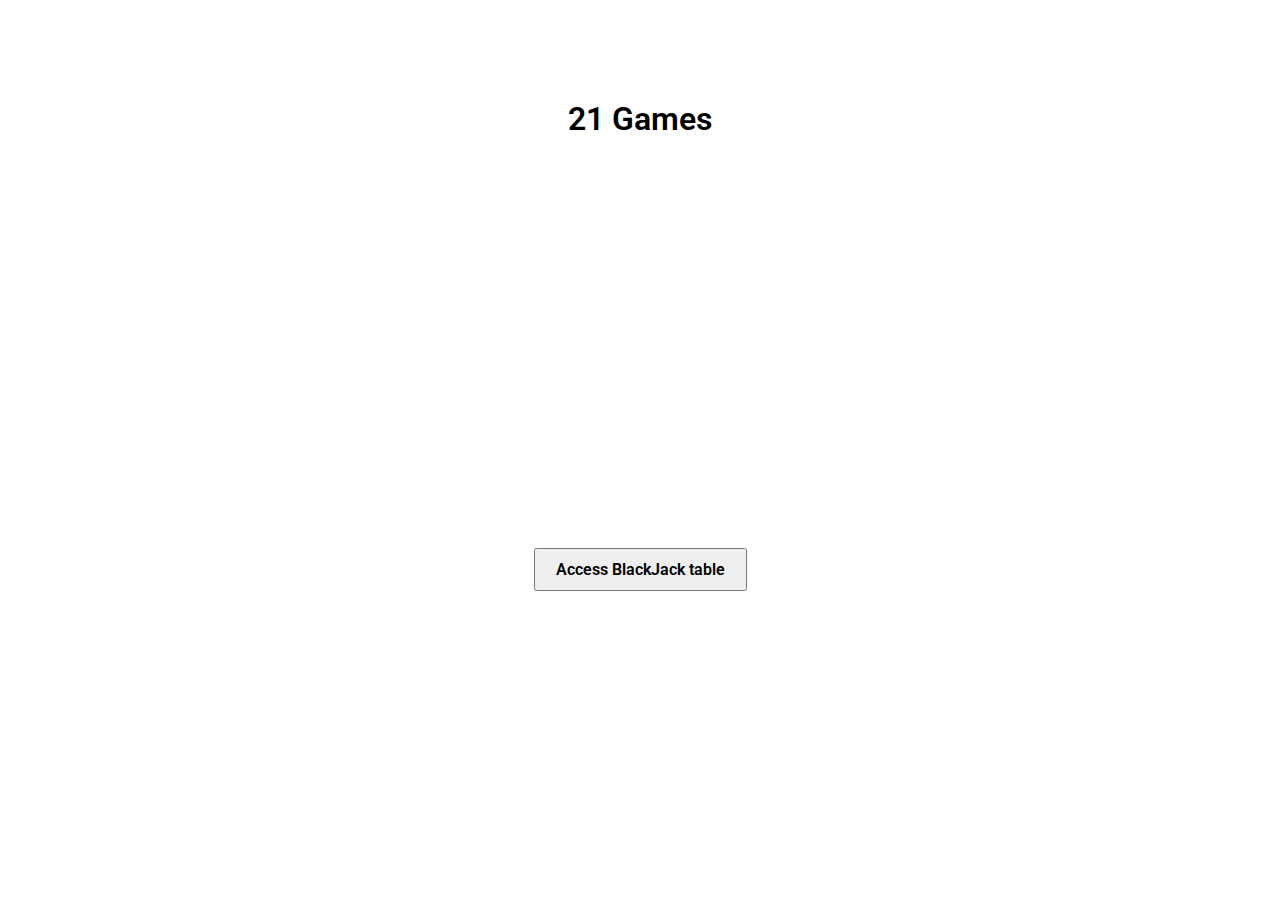
==== index.html @ dc3c299e "Rename home.html to index.html" ====
<!DOCTYPE html>
<html lang="en">
<head>
    <meta charset="UTF-8">
    <meta name="viewport" content="width=device-width, initial-scale=1.0">
    <link href="home_style.css" rel="stylesheet">
    <title>21 Games</title>
</head>
<body>
    <h1>21 Games</h1>
    <div class="button-container">
        <a href="./BlackJack/main.html">
            <button>
                Access BlackJack table
            </button>
        </a>
    </div>
</body>
</html>
---- home_style.css ----
@import url('https://fonts.googleapis.com/css2?family=Roboto&display=swap');

*{
    font-family: "Roboto", sans-serif;
    font-weight: 600;
    font-style: normal;
}


h1 {
    text-align: center;
    margin: 100px;
}

body {
    margin: 0;
    display: flex;
    flex-direction: column;
    min-height: 100vh;
}

.button-container {
    flex-grow: 1;
    display: flex;
    justify-content: center;
    align-items: center;
}

button {
    padding: 10px 20px;
    font-size: 16px;
    cursor: pointer;
}
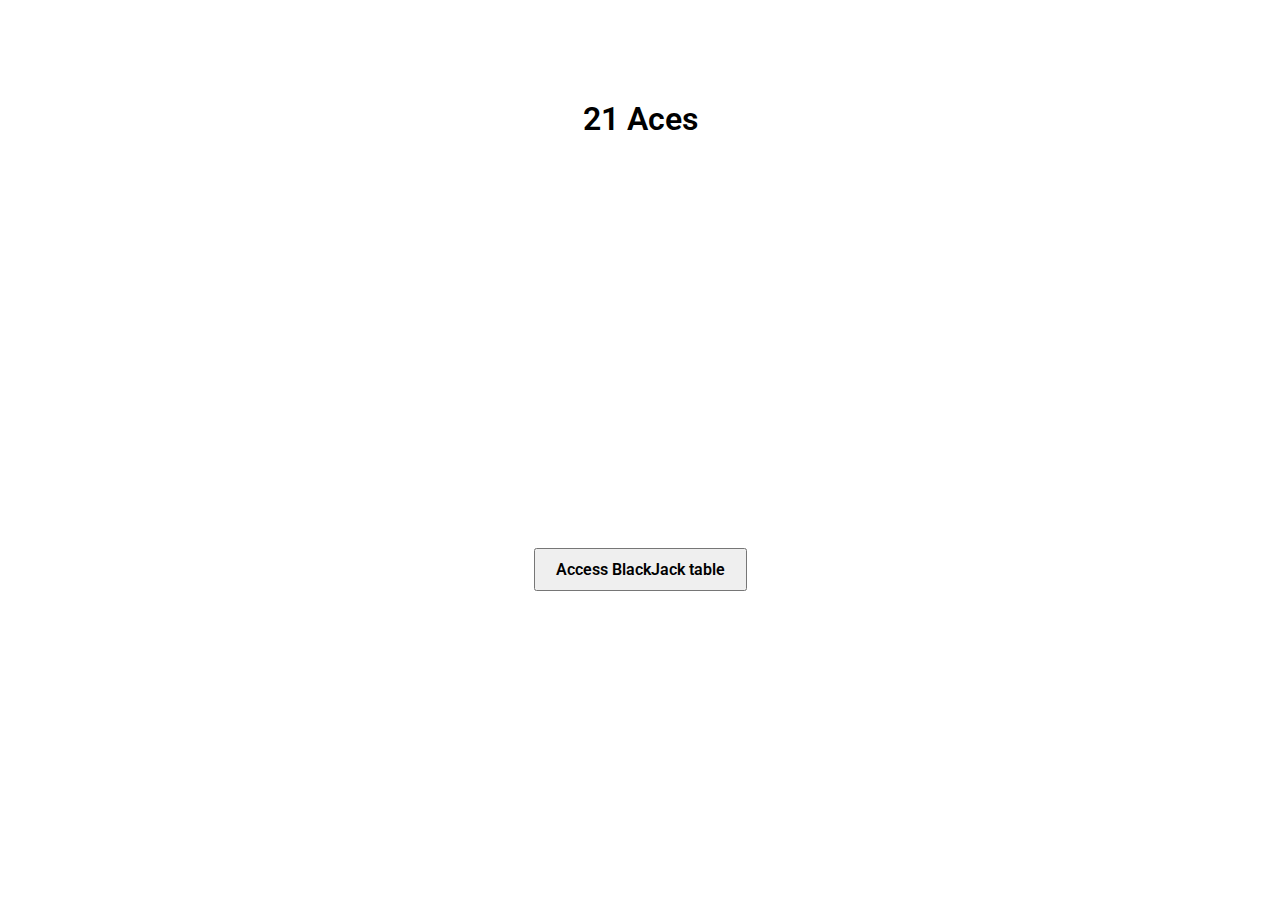
==== commit 016cbf9e: "Update index.html" ====
--- a/index.html
+++ b/index.html
@@ -4,10 +4,10 @@
     <meta charset="UTF-8">
     <meta name="viewport" content="width=device-width, initial-scale=1.0">
     <link href="home_style.css" rel="stylesheet">
-    <title>21 Games</title>
+    <title>21 Aces</title>
 </head>
 <body>
-    <h1>21 Games</h1>
+    <h1>21 Aces</h1>
     <div class="button-container">
         <a href="./BlackJack/main.html">
             <button>
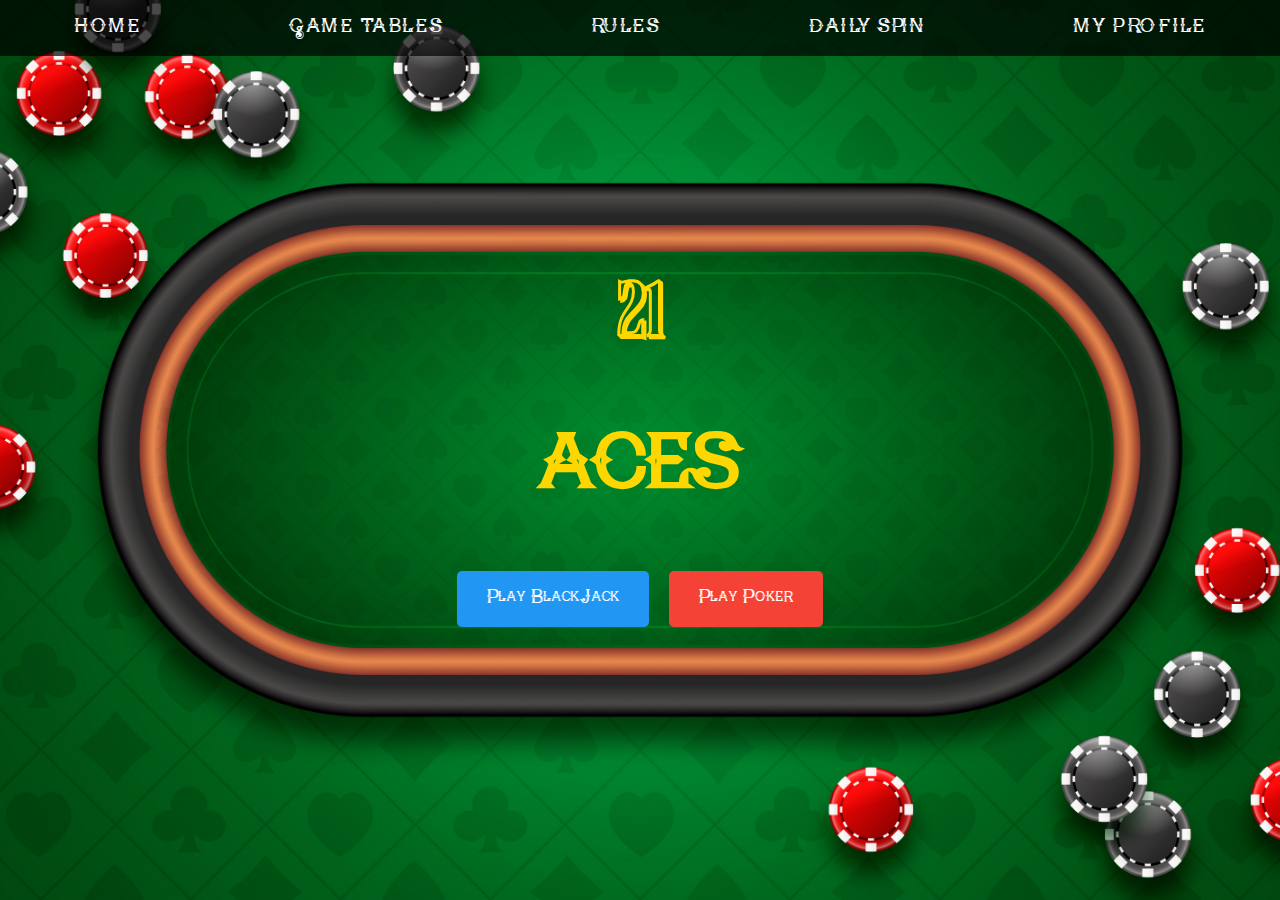
==== commit b2a39fb0: "Changements de la page d'acceuil" ====
--- a/index.html
+++ b/index.html
@@ -4,16 +4,35 @@
     <meta charset="UTF-8">
     <meta name="viewport" content="width=device-width, initial-scale=1.0">
     <link href="home_style.css" rel="stylesheet">
+    <link rel="preload" href="./BlackJack/main_style.css" as="style">
+    <link rel="preload" href="./BlackJack/blackjack.js" as="script">
+    <link rel="icon" type="image/png" href="Images/logoico.ico">
     <title>21 Aces</title>
 </head>
 <body>
-    <h1>21 Aces</h1>
-    <div class="button-container">
-        <a href="./BlackJack/main.html">
-            <button>
-                Access BlackJack table
-            </button>
-        </a>
-    </div>
+    <header>
+        <nav>
+            <ul>
+                <li><a href="#">HOME</a></li>
+                <li><a href="#">GAME TABLES</a></li>
+                <li><a href="#">RULES</a></li>
+                <li><a href="#">DAILY SPIN</a></li>
+                <li><a href="#">MY PROFILE</a></li>
+            </ul>
+        </nav>
+    </header>
+
+    <main>
+        <h1 id="to">21</h1>
+        <h1 id="aces">ACES</h1>
+        <div class="button-container">
+            <a href="./BlackJack/blackjack.html">
+                <button class="blackjack-button">Play BlackJack</button>
+            </a>
+            <a href="./Poker/main.html">
+                <button class="poker-button">Play Poker</button>
+            </a>
+        </div>
+    </main>
 </body>
 </html>
--- a/home_style.css
+++ b/home_style.css
@@ -1,33 +1,95 @@
-@import url('https://fonts.googleapis.com/css2?family=Roboto&display=swap');
+@font-face {
+    font-family: 'PokerKings';
+    src: url('./Fonts/PokerKings-Regular.ttf') format('truetype');
+    font-weight: normal; /* ou bold si c'est une version gras */
+    font-style: normal; /* ou italic si c'est une version italique */
+}
+
+@font-face {
+    font-family: 'VerveShadow';
+    src: url('Fonts/VerveShadow.ttf') format('truetype');
+    font-weight: normal; /* ou bold si c'est une version gras */
+    font-style: normal; /* ou italic si c'est une version italique */
+}
 
 *{
-    font-family: "Roboto", sans-serif;
-    font-weight: 600;
-    font-style: normal;
-}
-
-
-h1 {
-    text-align: center;
-    margin: 100px;
+    font-family: "PokerKings", sans-serif;
+    margin: 0;
+    padding: 0;
+    box-sizing: border-box;
 }
 
 body {
-    margin: 0;
+    height: 100vh;
+    background-image: url('Images/bg-main.jpg'); /* Remplacer par le chemin de l'image de fond */
+    background-size: cover;
+    background-position: center;
     display: flex;
     flex-direction: column;
-    min-height: 100vh;
+    justify-content: space-between;
+}
+
+header {
+    background-color: rgba(0, 0, 0, 0.7); /* Fond transparent pour la navbar */
+    padding: 15px 0;
+    position: absolute;
+    top: 0;
+    width: 100%;
+}
+
+nav ul {
+    list-style: none;
+    display: flex;
+    justify-content: space-around;
+    align-items: center;
+}
+
+nav a {
+    color: white;
+    text-decoration: none;
+    font-size: 18px;
+    letter-spacing: 2px;
+    padding: 10px;
+}
+
+main {
+    flex-grow: 1;
+    display: flex;
+    flex-direction: column;
+    justify-content: center;
+    align-items: center;
+    text-align: center;
+}
+
+h1 {
+    font-size: 72px;
+    color: #FFD700; /* Texte en or */
+    margin-bottom: 50px;
+}
+
+#to{
+    font-family: 'VerveShadow';
+
 }
 
 .button-container {
-    flex-grow: 1;
     display: flex;
-    justify-content: center;
-    align-items: center;
+    gap: 20px;
 }
 
 button {
-    padding: 10px 20px;
-    font-size: 16px;
+    padding: 15px 30px;
+    font-size: 18px;
+    border: none;
+    border-radius: 5px;
     cursor: pointer;
+    color: white;
 }
+
+.blackjack-button {
+    background-color: #2196f3; /* Bleu pour BlackJack */
+}
+
+.poker-button {
+    background-color: #f44336; /* Rouge pour Poker */
+}
--- a/BlackJack/main_style.css
+++ b/BlackJack/main_style.css
@@ -0,0 +1,61 @@
+@import url('https://fonts.googleapis.com/css2?family=Roboto&display=swap');
+
+*{
+    font-family: "Roboto", sans-serif;
+    font-weight: 600;
+    font-style: normal;
+}
+
+
+body {
+    height: 100%;
+    margin: 0;
+    background-image: url('../Images/bg.png');
+    background-size: cover; 
+    background-repeat: no-repeat; 
+}
+
+html, body, #wrapper { 
+    width:100%;
+    height: 100%;
+}
+
+#wrapper {
+    box-shadow: inset 0 0 200px rgb(0, 0, 0);
+    background: url('image.jpg');
+    overflow: auto;
+}
+
+.table{
+    text-align: center;
+}
+
+#dealer-cards img {
+    height: 175px;
+    width: 125px;
+    margin: 2px;
+}
+
+#your-cards img {
+    height: 175px;
+    width: 125px;
+    margin: 2px;
+}
+
+#hit {
+    width: 100px;
+    height: 50px;
+    font-size: 20px;
+}
+
+#stay {
+    width: 100px;
+    height: 50px;
+    font-size: 20px;
+}
+
+#play-again {
+    width: 100px;
+    height: 50px;
+    font-size: 20px;
+}
